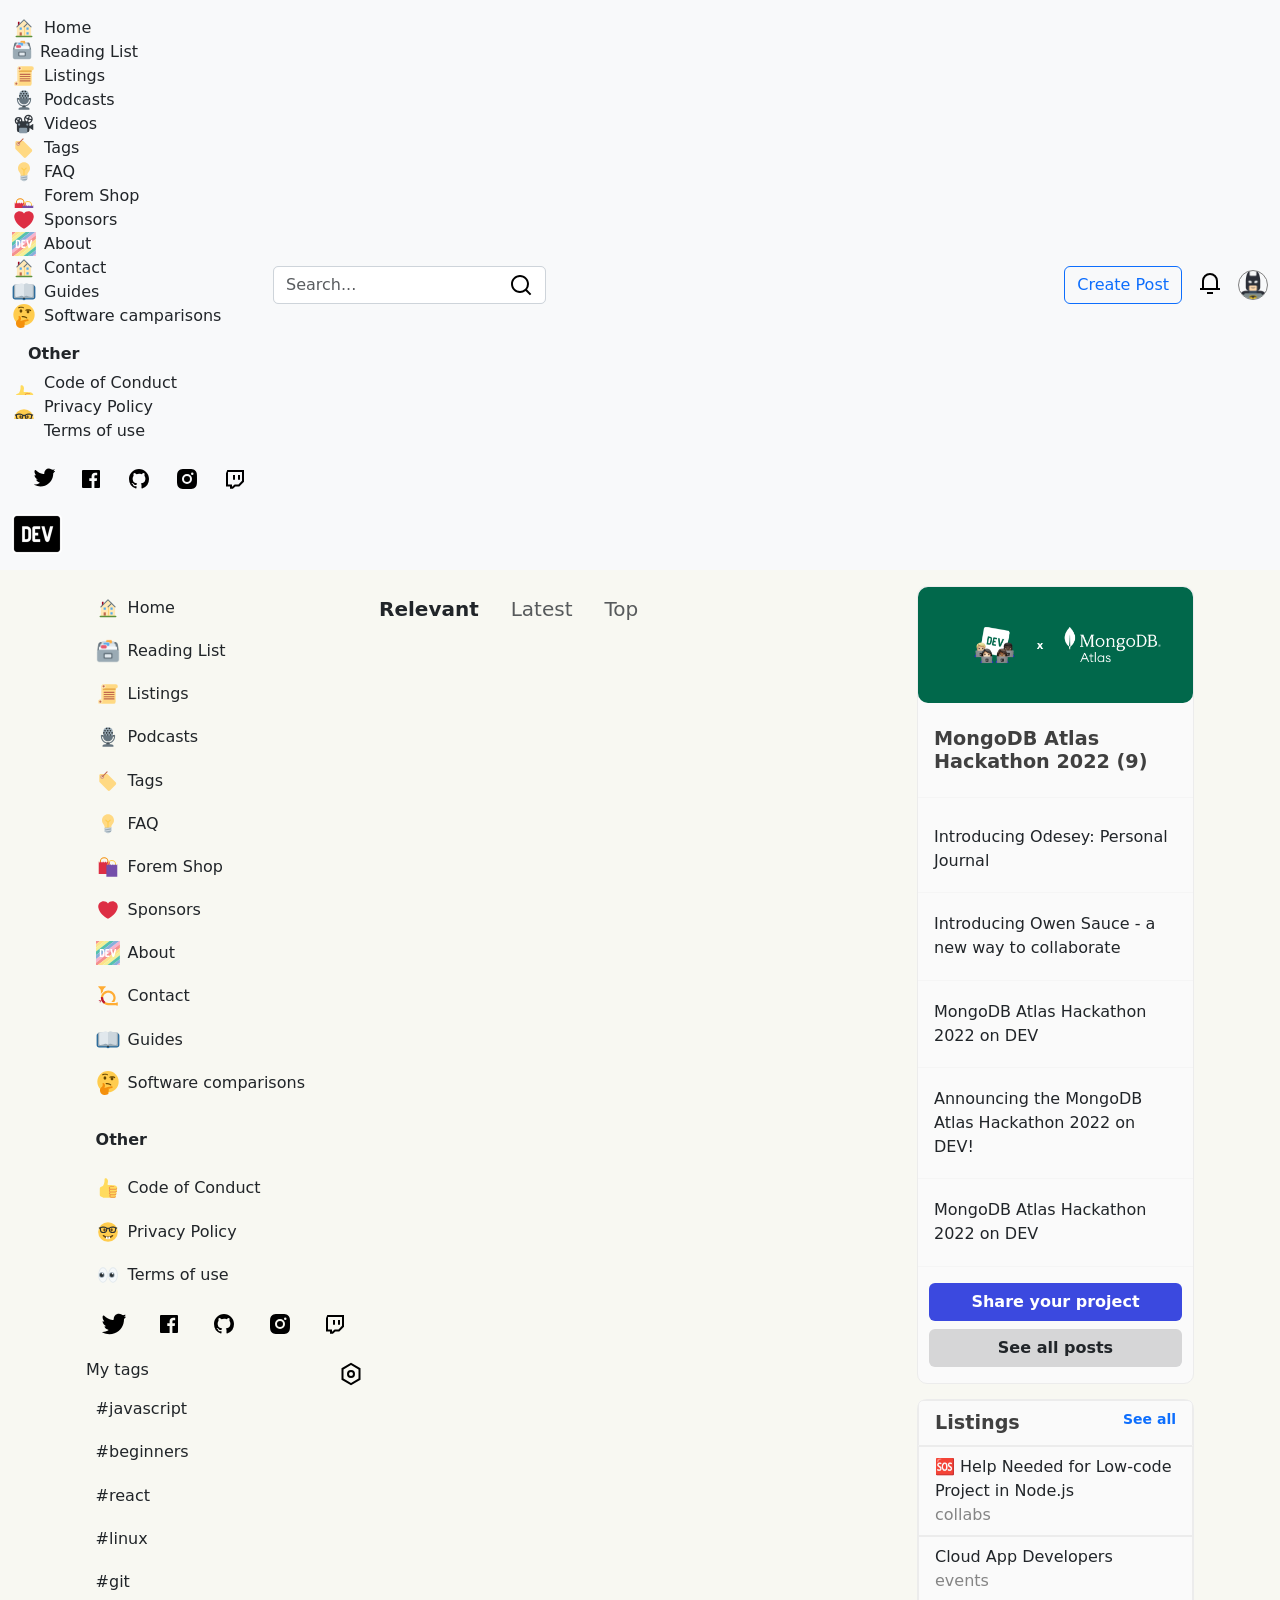
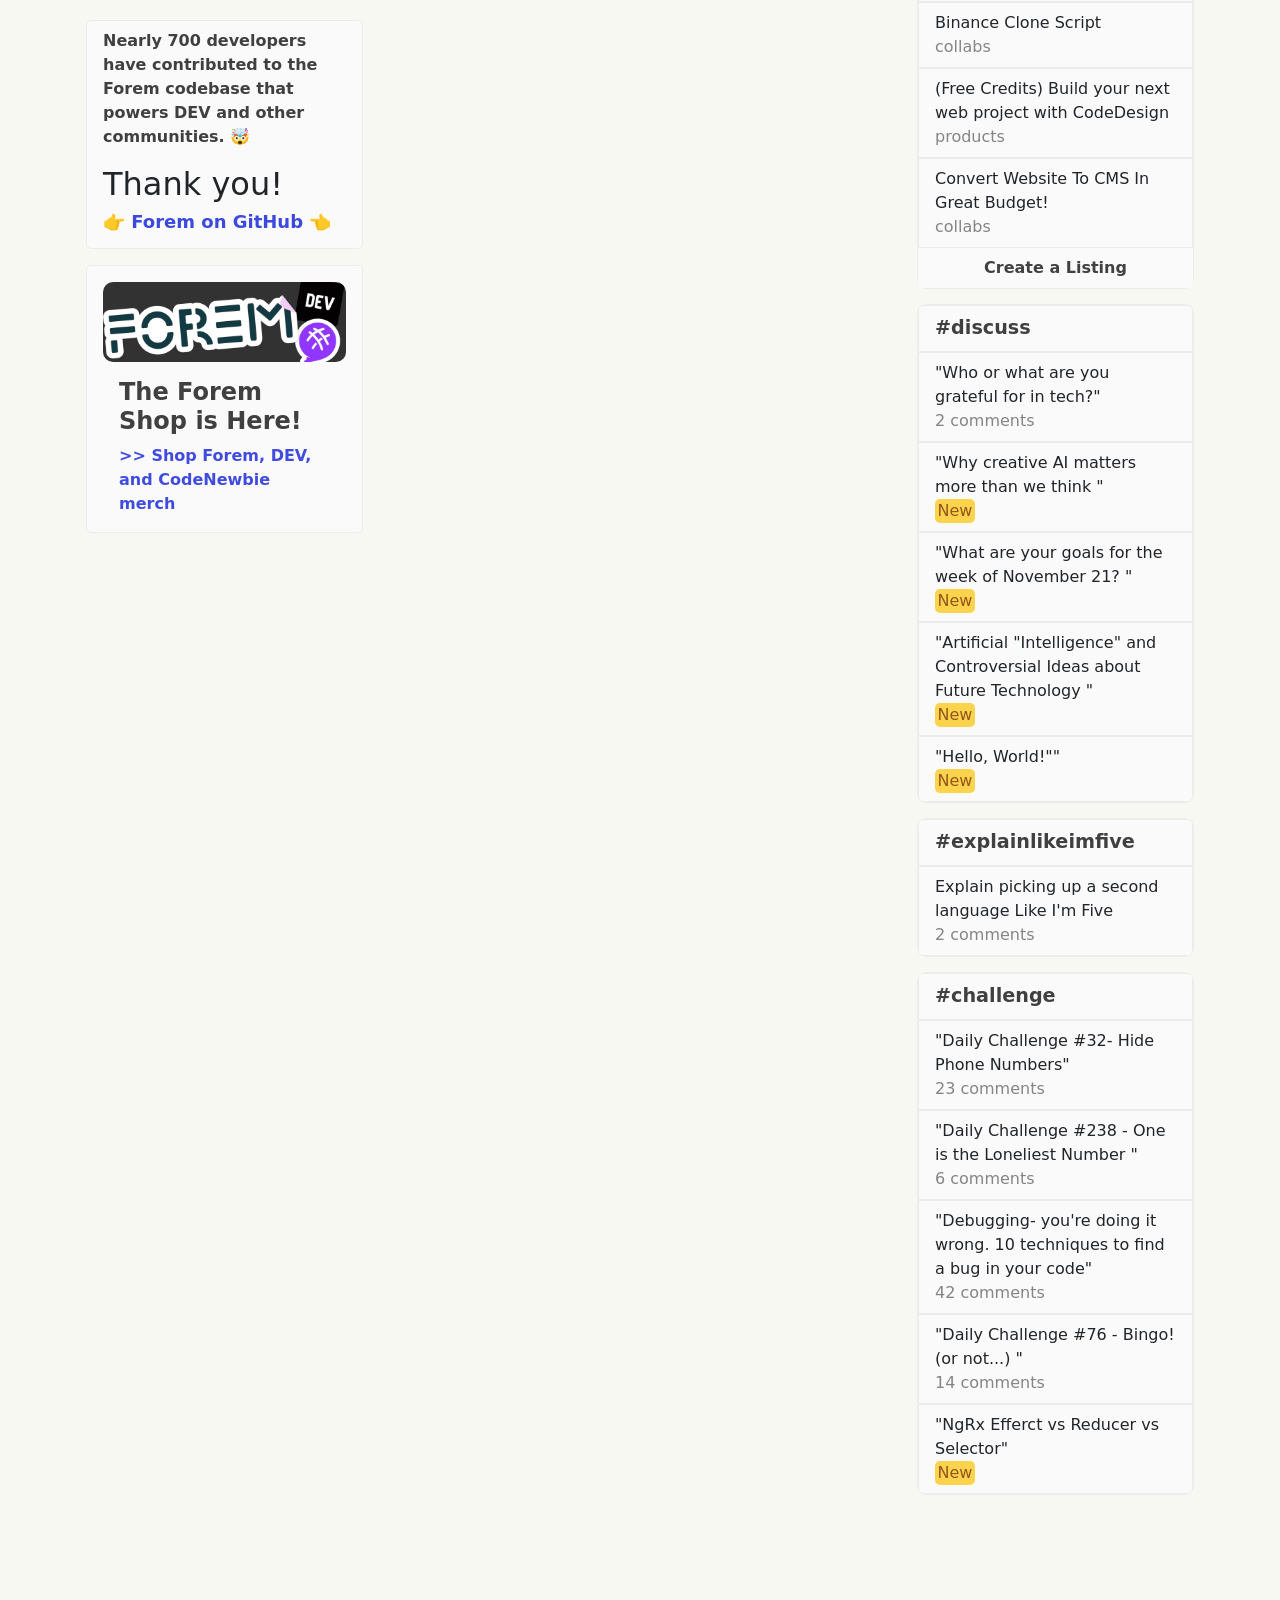
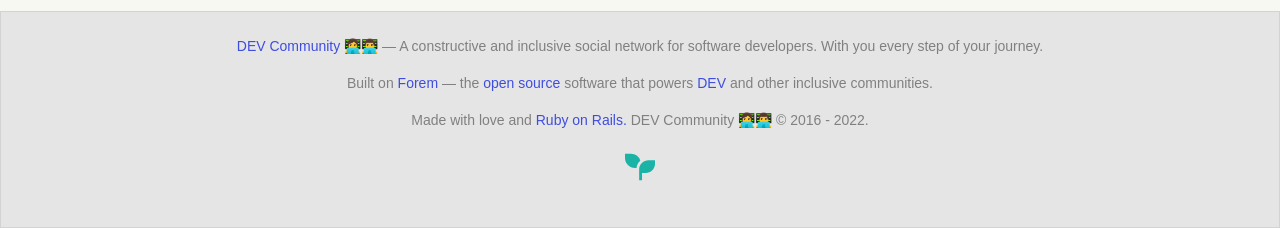
==== index.html @ ea70ae82 "front" ====
<!DOCTYPE html>
<html lang="en">
  <head>
    <meta charset="UTF-8" />
    <meta http-equiv="X-UA-Compatible" content="IE=edge" />
    <meta name="viewport" content="width=device-width, initial-scale=1.0" />
    <link
      href="https://cdn.jsdelivr.net/npm/bootstrap@5.0.2/dist/css/bootstrap.min.css"
      rel="stylesheet"
      integrity="sha384-EVSTQN3/azprG1Anm3QDgpJLIm9Nao0Yz1ztcQTwFspd3yD65VohhpuuCOmLASjC"
      crossorigin="anonymous"
    />
    <link rel="shortcut icon" href="../Assets/Imagenes/favicon.png" type="image/x-icon">
    <link rel="stylesheet" href="../Styles/styles.css" />
    <title>DEV Community 👨‍💻👨‍💻</title>
  </head>
  <body>
    <header>
      <nav class="navbar navbar-expand-lg navbar-light bg-light">
        <div class="container-xxl crayons-header d-flex">
          <div class="crayons-header__logo">
            <button
              class="navbar-toggler border-0 me-1"
              type="button"
              data-bs-toggle="offcanvas"
              data-bs-target="#offcanvasExample"
              aria-controls="offcanvasExample">
              <span class="navbar-toggler-icon "></span>
            </button>
      <nav class="navbar bg-light search" >
        <div class="container-fluid">               
         </div>
            
            <!-- Inicia menu desplegable -->
            <div
              class="offcanvas offcanvas-start"
              tabindex="-1"
              id="offcanvasExample"
              aria-labelledby="offcanvasExampleLabel"
            >
              <div class="offcanvas-header">
                <h5 class="offcanvas-title" id="offcanvasExampleLabel">
                    DEV Community 👩‍💻👨‍💻
                </h5>
                <button
                  type="button"
                  class="btn-close"
                  data-bs-dismiss="offcanvas"
                  aria-label="Close"
                ></button>
              </div>
              <div class="offcanvas-body">
                <div class="links_list">
                  <ul class="lista">
                      <li><a href="#" class="list-group-item list-group-item-action d-flex"><object class="me-2" data="../Assets/iconos/casa.svg"></object>Home</a></li>
                      <li><a href="#" class="list-group-item list-group-item-action d-flex"><img class="me-2" src="../Assets/iconos/card-file.png" width="20" height="20" alt="read-list" />Reading List</a></li>
                      <li><a href="#" class="list-group-item list-group-item-action d-flex"><object class="me-2" data="../Assets/iconos/listings.svg"></object>Listings</a></li>
                      <li><a href="#" class="list-group-item list-group-item-action d-flex"><object class="me-2" data="../Assets/iconos/podcasts.svg"></object>Podcasts</a></li>
                      <li><a href="#" class="list-group-item list-group-item-action d-flex"><object class="me-2" data="../Assets/iconos/videos.svg"></object>Videos</a></li>
                      <li><a href="#" class="list-group-item list-group-item-action d-flex"><object class="me-2" data="../Assets/iconos/tags.svg"></object>Tags</a></li>
                      <li><a href="#" class="list-group-item list-group-item-action d-flex"><object class="me-2" data="../Assets/iconos/faq.svg"></object>FAQ</a></li>
                      <li><a href="#" class="list-group-item list-group-item-action d-flex"><object class="me-2" data="../Assets/iconos/forem-shop.svg"></object>Forem Shop</a></li>
                      <li><a href="#" class="list-group-item list-group-item-action d-flex"><object class="me-2" data="../Assets/iconos/sponsors.svg"></object>Sponsors</a></li>
                      <li><a href="#" class="list-group-item list-group-item-action d-flex"><object class="me-2" data="../Assets/iconos/about.svg"width="24" height="24"></object></object>About</a></li>
                      <li><a href="#" class="list-group-item list-group-item-action d-flex"><object class="me-2" data="../Assets/iconos/casa.svg"></object>Contact</a></li>
                      <li><a href="#" class="list-group-item list-group-item-action d-flex"><object class="me-2" data="../Assets/iconos/guides.svg"width="24" height="24"></object>Guides</a></li>
                      <li><a href="#" class="list-group-item list-group-item-action d-flex"><object class="me-2" data="../Assets/iconos/software-comparisons.svg"width="24" height="24"></object>Software camparisons</a></li>
                  </ul>
                  <h6 class="fw-bold mt-3 ms-3">Other</h6>
                  <div class="">
                    <ul class="lista">
                    <li><a href="#" class="list-group-item list-group-item-action d-flex"><object class="me-2" data="../Assets/iconos/code-of-conduct.svg"></object>Code of Conduct</a></li>
                    <li><a href="#" class="list-group-item list-group-item-action d-flex"><object class="me-2" data="../Assets/iconos/privacy-policy.svg"></object>Privacy Policy</a></li>
                    <li><a href="#" class="list-group-item list-group-item-action d-flex"><object class="me-2" data="../Assets/iconos/term.of-use.svg"></object>Terms of use</a> </li>
                  </ul>
                  </div>
  
                  <div class="container mt-4 redes">
                    <ul class="d-flex lista-horizontal">
                      <li class=""><object class="me-1" data="../Assets/iconos/twitter.svg"width="21" height="21"></object></li>
                      <li class=""><object class="me-1" data="../Assets/iconos/facebook.svg"></object></li>
                      <li class=""><object class="me-1" data="../Assets/iconos/github.svg"></object></li>
                      <li class=""><object class="me-1" data="../Assets/iconos/insta.svg"></object></li>
                      <li class=""><object class="me-1" data="../Assets/iconos/twitch.svg"></object></li>
                    </ul>
                  </div>
                    </div>
                <div class="dropdown mt-3">
                 
                  <ul class="dropdown-menu">
                    <li><a class="dropdown-item" href="#">Action</a></li>
                    <li>
                      <a class="dropdown-item" href="#">Another action</a>
                    </li>
                    <li>
                      <a class="dropdown-item" href="#">Something else here</a>
                    </li>
                  </ul>
                </div>

              </div>
            </div>
            
            <!-- Termina menu desplegable -->
            <div class="logoContainer">
              <a href="./index.html">
                <img src="../Assets/Imagenes/logo.png" alt="logo" />
              </a>
            </div>
          </div>
          <div class="header__search ">
            <form class="d-flex justify-content-between" role="search">
              <div class="input-group">
                <input id="searchMain" class="form-control" type="search" placeholder="Search..." aria-label="Search">
                <button class="btn btn-outline-secondary" type="button" id="button-addon2">
                  <img src="../Assets/iconos/lupita.svg" alt="lupita de busqueda">
                </button>
              </div>
                <a href="./src/crearPost.html" id="BtnCrearPost" class="btn btn-outline-primary" type="submit">Create Post</a>
            </form>
          </div>
           <div class="crayons-header__option d-flex">
            <div class="iconContainer lupita navbar-toggler me-3" >
              <img src="../Assets/iconos/lupita.svg" alt="lupita" />
            </div>
          <div class="crayons-header__option d-flex">
            </div>
            <div class="iconContainer mx-3">
              <img src="../Assets/iconos/campana.svg" alt="campana"/>
            </div>
            <div class="profilePicContainer">
              <img
                src="../Assets/Imagenes/profile-picture.png"
                alt="profile picture"
              />
            </div>
          </div>

        </div>
      </nav>
    </header>
    <main>
      <section class="page-container container-xl d-flex justify-content-between">
        <section class="page__leftColumn">
          <ul class="categories">
            <li>
              <img src="../Assets/iconos/casa.svg" alt="casita">
              <p>Home</p>
            </li>
            <li>
              <img src="../Assets/iconos/card-file.png" alt="mailbox">
              <p>Reading List</p>
            </li>
            <li>
              <img src="../Assets/iconos/listings.svg" alt="listings">
              <p>Listings</p>
            </li>
            <li>
              <img src="../Assets/iconos/podcasts.svg" alt="podcasts">
              <p>Podcasts</p>
            </li>
            <li>
              <img src="../Assets/iconos/tags.svg" alt="tags">
              <p>Tags</p>
            </li>
            <li>
              <img src="../Assets/iconos/faq.svg" alt="faq">
              <p>FAQ</p>
            </li>
            <li>
              <img src="../Assets/iconos/forem-shop.svg" alt="forem">
              <p>Forem Shop</p>
            </li>
            <li>
              <img src="../Assets/iconos/sponsors.svg" alt="sponsors">
              <p>Sponsors</p>
            </li>
            <li>
              <img src="../Assets/iconos/about.svg" alt="about">
              <p>About</p>
            </li>
            <li>
              <img src="../Assets/iconos/contact.svg" alt="contact">
              <p>Contact</p>
            </li>
            <li>
              <img src="../Assets/iconos/guides.svg" alt="guides">
              <p>Guides</p>
            </li>
            <li>
              <img src="../Assets/iconos/software-comparisons.svg" alt="software">
              <p>Software comparisons</p>
            </li>
          </ul>
          <div class="otherCategories">
            <h2>Other</h2>
            <ul>
              <li>
                <img src="../Assets/iconos/code-of-conduct.svg" alt="code-of-conduct">
                <p>Code of Conduct</p>
              </li>
              <li>
                <img src="../Assets/iconos/privacy-policy.svg" alt="privacy-policy">
                <p>Privacy Policy</p>
              </li>
              <li>
                <img src="../Assets/iconos/term.of-use.svg" alt="terms of use">
                <p>Terms of use</p>
              </li>
            </ul>
          </div>
          <div class="redesDesktop d-flex justify-content-around">
            <img src="../Assets/iconos/twitter.svg" alt="twitter">
            <img src="../Assets/iconos/facebook.svg" alt="facebook">
            <img src="../Assets/iconos/github.svg" alt="github">
            <img src="../Assets/iconos/insta.svg" alt="instagram">
            <img src="../Assets/iconos/twitch.svg" alt="twitch">
          </div>
          <div class="myTags">
            <div class="myTags__title d-flex justify-content-between mt-4">
              <h2>My tags</h2>
              <img src="../Assets/iconos/gear.svg" alt="gear">
            </div>
            <div class="myTags__list">
              <ul>
                <li>#javascript</li>
                <li>#beginners</li>
                <li>#react</li>
                <li>#linux</li>
                <li>#git</li>
              </ul>
            </div>
            <div class="thanks py-2 px-3">
              <p>Nearly 700 developers have contributed to the Forem codebase that powers DEV and other communities. 🤯</p>
              <h2>Thank you!</h2>
              <h3>👉 Forem on GitHub 👈</h3>
            </div>
            <div class="card mt-3 foremShopCard px-3 pt-3" >
              <img src="../Assets/Imagenes/forem.png" class=" " alt="forem">
              <div class="card-body">
                <h5 class="card-title">The Forem Shop is Here!</h5>
                <p class="card-text">>> Shop Forem, DEV, and CodeNewbie merch</p>
              </div>
            </div>
          </div>
        </section>
        <section class="page__centerColumn">
          <div class="container-lg crayons-header ps-0">
            <ul class="nav tabContainer">
                <li class="nav-item">
                    <a class="nav-link fs-5 fw-bold text-dark" aria-current="page" href="#">Relevant</a>
                </li>
                <li class="nav-item">
                     <a class="nav-link disabled fs-5" href="#">Latest</a>
                </li>
                <li class="nav-item">
                    <a class="nav-link disabled fs-5">Top</a>
                </li>
            </ul>
        </div>
        <div id="articles" class="articles">
         <!--AQUI SE INCERTAN LAS CARDS-->
        </div>
        </section>
        <section class="page__rightColumn">
          <article class="mongoHackathon">
            <img src="../Assets/Imagenes/mongoHackathon.webp" alt="mongo hackathon">
            <div class="mongoHackathon__body">
              <h3 class="px-3 py-4">MongoDB Atlas Hackathon 2022 (9)</h3>
              <ul class="p-0">
                <li>Introducing Odesey: Personal Journal</li>
                <li>Introducing Owen Sauce - a new way to collaborate</li>
                <li>MongoDB Atlas Hackathon 2022 on DEV</li>
                <li>Announcing the MongoDB Atlas Hackathon 2022 on DEV!</li>
                <li>MongoDB Atlas Hackathon 2022 on DEV</li>
              </ul>
              <div class="d-grid gap-2 col-11 mx-auto ">
                <button class="btn btn-project" type="button">Share your project</button>
                <button class="btn btn-posts" type="button">See all posts</button>
              </div>
            </div>
          </article>
          <!-- asides alison -->
          <article class="listings">
          <ul class="list-group">
            <li class="list-group-item title d-flex justify-content-between">Listings <a href="/listings">See all </a> </li>            
            <li class="list-group-item elemento-lista ">🆘 Help Needed for Low-code Project in Node.js <a href="#">    collabs</a></li>
            <li class="list-group-item elemento-lista"> Cloud App Developers <a href="#"> events</a></li>
            <li class="list-group-item elemento-lista"> Binance Clone Script <a href="#"> collabs </a></li>
            <li class="list-group-item elemento-lista"> (Free Credits) Build your next web project with CodeDesign <a href="#"> products</a></li>
            <li class="list-group-item elemento-lista"> Convert Website To CMS In Great Budget! <a href="#"> collabs </a></li>
            <li class="list-group-item lista-btn">  <a href="#"> Create a Listing  </a></li>
          </ul>
          </article>
          <article class="listings">
            <ul class="list-group">
              <li class="list-group-item title  d-flex justify-content-between">#discuss </li>
              
              <li class="list-group-item elemento-lista "> "Who or what are you grateful for in tech?" <a href="#"> 2 comments </a></li>
              <li class="list-group-item elemento-lista"> "Why creative AI matters more than we think " <a class="New" href="#"> New</a></li>
              <li class="list-group-item elemento-lista">  "What are your goals for the week of November 21? " <a class="New" href="#"> New  </a></li>
              <li class="list-group-item elemento-lista"> "Artificial "Intelligence" and Controversial Ideas about Future Technology "<a class="New" href="#"> New </a></li>
              <li class="list-group-item elemento-lista"> "Hello, World!"" <a class="New" href="#"> New  </a></li>
  
            </ul>
            </article>
            
          <article class="listings">
            <ul class="list-group">
              <li class="list-group-item title  d-flex justify-content-between">#explainlikeimfive  </li>
              <li class="list-group-item elemento-lista "> Explain picking up a second language Like I'm Five  <a href="#"> 2 comments </a></li>
  
            </ul>
            </article>
            <article class="listings">
              <ul class="list-group">
                <li class="list-group-item title  d-flex justify-content-between">#challenge  </li>
                
                <li class="list-group-item elemento-lista "> "Daily Challenge #32- Hide Phone Numbers" <a href="#"> 23 comments </a></li>
                <li class="list-group-item elemento-lista"> "Daily Challenge #238 - One is the Loneliest Number  " <a href="#"> 6 comments </a></li>
                <li class="list-group-item elemento-lista"> "Debugging- you're doing it wrong. 10 techniques to find a bug in your code" <a href="#"> 42 comments </a></li>
                <li class="list-group-item elemento-lista"> "Daily Challenge #76 - Bingo! (or not...) " <a href="#"> 14 comments </a></li>

                <li class="list-group-item elemento-lista"> "NgRx Efferct vs Reducer vs Selector" <a class="New" href="#"> New  </a></li>
    
              </ul>
              </article>
        </section>
      </section>
    </main>
    
    <footer class="container-fluid d-flex flex-column justify-content-center align-items-center px-5 py-4">
      <p class="text__azul">
        <span>DEV Community </span> 👩‍💻👨‍💻 — A constructive and inclusive social
        network for software developers. With you every step of your journey.
      </p>

      <p>
        Built on <span> Forem </span> — the <span> open source </span> software
        that powers <span> DEV </span> and other inclusive communities.
      </p>

      <p>
        Made with love and <span> Ruby on Rails. </span> DEV Community 👩‍💻👨‍💻 ©
        2016 - 2022.
      </p>
      <div class="">
        <a class="logoContainer" href="#" role="button">
          <img src="../Assets/iconos/leaf.svg" alt="logo"/>
        </a>
      </div>
    </footer>
    <script
      src="https://cdn.jsdelivr.net/npm/bootstrap@5.0.2/dist/js/bootstrap.bundle.min.js"
      integrity="sha384-MrcW6ZMFYlzcLA8Nl+NtUVF0sA7MsXsP1UyJoMp4YLEuNSfAP+JcXn/tWtIaxVXM"
      crossorigin="anonymous"
    ></script>
    <script src="./index.js" type="module"></script>
  </body>
</html>
---- Styles/styles.css ----
.lista {
  margin: 0;
  padding: 0;
  list-style: none;
}
.lista a {
  border: 0;
}

.redes .lista-horizontal {
  list-style: none;
  color: #404040;
  padding: 0;
}
.redes .lista-horizontal li {
  margin: 0 10px;
}

.page__leftColumn ul {
  padding: 0;
  list-style: none;
}
.page__leftColumn ul li {
  display: flex;
  align-items: center;
  padding: 0.6rem;
}
.page__leftColumn ul li:hover {
  background-color: #e2e3f3;
  text-decoration: underline;
  border-radius: 5px;
  color: #424db7;
  cursor: pointer;
}
.page__leftColumn ul li p {
  margin: 0;
}
.page__leftColumn ul li img {
  width: 1.5rem;
  margin-right: 0.5rem;
}
.page__leftColumn .otherCategories h2 {
  font-size: 16px;
  font-weight: 700;
  padding: 0.6rem;
}
.page__leftColumn .redesDesktop img {
  width: 1.5rem;
}
.page__leftColumn .myTags .myTags__title h2 {
  font-size: 1rem;
}
.page__leftColumn .thanks {
  background-color: #fafafa;
  border: 1px solid #ececec;
  border-radius: 5px;
}
.page__leftColumn .thanks p {
  color: #404040;
  font-weight: 800;
}
.page__leftColumn .thanks h3 {
  color: #3b49df;
  font-size: 18px;
  font-weight: 800;
}
.page__leftColumn .thanks h3:hover {
  cursor: pointer;
}
.page__leftColumn .foremShopCard {
  background-color: #fafafa;
  border: 1px solid #ececec;
  border-radius: 5px;
}
.page__leftColumn .foremShopCard img {
  height: 5rem;
  border-radius: 10px;
  -o-object-fit: cover;
     object-fit: cover;
}
.page__leftColumn .foremShopCard h5 {
  color: #404040;
  font-weight: 700;
  font-size: 1.5rem;
}
.page__leftColumn .foremShopCard .card-text {
  color: #3f4cdf;
  font-size: 1rem;
  font-weight: 700;
}
.page__leftColumn .foremShopCard .card-text:hover {
  cursor: pointer;
}

footer {
  font-family: sans-serif;
  color: grey;
  background: #e5e5e5;
  border: 1px solid lightgrey;
  font-size: 14px;
}
footer p {
  text-align: center;
}
footer p span {
  color: #3f4ddf;
}
footer .logoContainer {
  width: 40px;
  height: 40px;
  display: flex;
  justify-content: center;
  align-items: center;
  border-radius: 5px;
  margin-bottom: 1rem;
}
footer .logoContainer img {
  width: 30px;
  height: 30px;
}
footer .logoContainer:hover {
  background-color: #d4d5e5;
  border-radius: 5px;
}

body header {
  position: sticky;
  top: 0;
  z-index: 1;
}
body header nav .crayons-header__logo {
  display: flex;
}
body header nav .header__search {
  width: 100%;
}
body header nav .header__search form .input-group {
  border: 1px solid #ced4da;
  border-radius: 5px;
  width: 30%;
}
body header nav .header__search form .input-group input {
  border: none;
}
body header nav .header__search form .input-group button {
  background-color: white;
  border: none;
}
body header nav .lupita {
  padding: 0;
  border: none;
  width: 5px;
  display: flex;
  align-items: center;
}
body header nav .lupita img {
  margin-right: 15px;
}
body header .logoContainer img {
  width: 50px;
}
body header .profilePicContainer img {
  width: 30px;
  border-radius: 50%;
  border: 1px solid gray;
}

@media (max-width: 1023px) {
  body header nav .header__search {
    display: none;
  }
}
body main .card {
  font-size: 14px;
}
body main .card a {
  color: black;
  text-decoration: none;
}
body main .card a:hover {
  color: #2f3ab2;
}
body main .card ul {
  list-style: none;
}
body main .card ul li a {
  text-decoration: none;
  color: black;
  padding: 6px;
}
body main .card ul li a:hover {
  background-color: #f3f3f3;
  border-radius: 10px;
  border: 1px solid gray;
}
body main .card .card__buttons {
  justify-content: space-between;
}
body main .card .card__buttons img {
  width: 1.5rem;
  height: 1.5rem;
}
body main .card .card__buttons img:hover {
  cursor: pointer;
}
body main .card .card__buttons p {
  margin: 0;
}
body main .card .card-img-top {
  height: 15rem;
  -o-object-fit: cover;
     object-fit: cover;
}
body main .card .card__userDetails img {
  width: 2rem;
  height: 2rem;
  border-radius: 50%;
  border: 1px solid gray;
  margin-right: 0.5rem;
}
body main .card .card__userDetails p {
  margin: 0;
}
body main .card .card__userDetails .time {
  font-size: 0.75rem;
}

.mongoHackathon {
  background-color: #fafafa;
  border-radius: 10px;
  padding-bottom: 1rem;
  border: 1px solid #ececec;
}
.mongoHackathon img {
  width: 100%;
  border-radius: 10px;
}
.mongoHackathon .mongoHackathon__body h3 {
  color: #404040;
  font-size: 1.2rem;
  font-weight: 700;
  border-bottom: 1px solid rgb(245, 245, 245);
}
.mongoHackathon .mongoHackathon__body h3:hover {
  cursor: pointer;
  color: #2f3ab2;
}
.mongoHackathon .mongoHackathon__body ul {
  list-style: none;
}
.mongoHackathon .mongoHackathon__body ul li {
  padding: 1.2rem 1rem;
  border-bottom: 1px solid rgb(245, 245, 245);
}
.mongoHackathon .mongoHackathon__body ul li:hover {
  color: #2f3ab2;
  background-color: white;
  cursor: pointer;
}
.mongoHackathon .mongoHackathon__body .btn-posts {
  background-color: #d6d6d7;
  font-weight: 600;
}
.mongoHackathon .mongoHackathon__body .btn-posts:hover {
  background-color: #bdbdbd;
}
.mongoHackathon .mongoHackathon__body .btn-project {
  font-weight: 600;
  background-color: #3b49df;
  color: white;
}
.mongoHackathon .mongoHackathon__body .btn-project:hover {
  background-color: #2f3ab2;
}

.main__cards {
  background-color: #f8f8f2;
  margin: 0;
}
@media screen and (max-width: 765px) {
  .main__cards {
    display: flex;
    flex-direction: column;
    padding-top: 10px;
  }
  .main__cards #main__column-3 {
    display: none;
  }
  .main__cards #column-3__card-1 {
    display: none;
  }
  .main__cards #column-3__card-2 {
    display: none;
  }
  .main__cards #barra {
    background-color: #f8f8f2;
    position: fixed;
    bottom: 0;
    z-index: 1;
  }
  .main__cards #barra ul {
    width: 100%;
    padding: 10px;
    display: flex;
    justify-content: space-evenly;
  }
  .main__cards #barra ul li {
    width: 10%;
    list-style: none;
    text-decoration: none;
  }
}
@media only screen and (min-width: 765px) and (max-width: 1023px) {
  .main__cards {
    display: flex;
    flex-direction: row;
    padding: 10px;
    margin-top: 10px;
  }
  .main__cards #main__column-3 {
    display: none;
  }
  .main__cards #column-3__card-1 {
    display: none;
  }
  .main__cards #column-3__card-2 {
    display: none;
  }
  .main__cards #barra {
    background-color: #f8f8f2;
    display: flex;
    flex-direction: column;
    align-items: center;
    align-content: center;
    width: 10%;
    margin-left: 0;
    margin-right: 0;
    height: 100vh;
  }
  .main__cards #barra ul {
    width: 20px;
    position: fixed;
    z-index: 1;
    display: flex;
    flex-direction: column;
    justify-content: center;
    align-items: center;
    align-content: center;
    padding: 0;
    padding-top: 50px;
  }
  .main__cards #barra ul .nav-item {
    display: flex;
    flex-direction: column;
    justify-content: center;
    align-content: center;
    width: 8%;
    list-style: none;
    text-decoration: none;
  }
  .main__cards #barra ul .nav-item #tresPuntos {
    display: flex;
    flex-direction: row;
  }
  .main__cards .cards__contenido {
    width: 92%;
  }
}
@media screen and (min-width: 1024px) {
  .main__cards {
    display: flex;
    flex-direction: row;
    justify-content: center;
  }
  .main__cards #barra {
    background-color: #f8f8f2;
    display: flex;
    flex-direction: column;
    align-items: center;
    align-content: center;
    width: 5%;
    margin-left: 0;
    margin-right: 0;
    height: 100vh;
  }
  .main__cards #barra ul {
    width: 20px;
    position: fixed;
    z-index: 1;
    display: flex;
    flex-direction: column;
    justify-content: center;
    align-items: center;
    align-content: center;
    padding: 0;
    padding-top: 50px;
  }
  .main__cards #barra ul .nav-item {
    display: flex;
    flex-direction: column;
    justify-content: center;
    align-content: center;
    width: 8%;
    list-style: none;
    text-decoration: none;
  }
  .main__cards #barra ul .nav-item #tresPuntos {
    display: flex;
    flex-direction: row;
  }
  .main__cards .cards__contenido {
    width: 50%;
  }
}
@media only screen and (min-width: 1024px) and (min-width: 1028px) and (max-width: 1400px) {
  .main__cards .cards__contenido {
    width: 70%;
  }
}
@media screen and (min-width: 1024px) {
  .main__cards #main__column-3 {
    display: flex;
    flex-direction: column;
    margin-left: 10px;
    width: 20%;
  }
}
@media only screen and (min-width: 1024px) and (min-width: 1028px) and (max-width: 1400px) {
  .main__cards #main__column-3 {
    width: 30%;
  }
}
@media screen and (min-width: 1024px) {
  .main__cards #main__column-3 #column-3__card-1, .main__cards #main__column-3 #column-3__card-2 {
    width: 75%;
  }
}
@media screen and (min-width: 1024px) {
  .main__cards #main__column-3 #column-3__card-1 {
    border-top: 35px solid rgb(23, 160, 148);
    border-radius: 10px;
  }
  .main__cards #main__column-3 #column-3__card-1 #card__perfil {
    position: absolute;
    margin-top: -35px;
  }
}
@media screen and (min-width: 1024px) {
  .main__cards #main__column-3 #main__article {
    width: 100%;
    position: sticky;
    top: 75px;
  }
}
.main__cards h1 {
  font-family: "Kanit", sans-serif;
  font-weight: 700;
}
.main__cards .card .rounded-circle {
  width: 48px;
  height: 48px;
}
.main__cards .card strong {
  font-size: 17px;
}
.main__cards .card small {
  font-size: 11.5px;
}

footer {
  margin-top: 100px;
  z-index: 1;
}

.listings {
  border: 1px solid #ececec;
  margin-top: 15px;
  padding-bottom: 0;
  background-color: #fafafa;
  border-radius: 10px;
}
.listings ul {
  background-color: #fafafa;
  border-radius: 5px;
  padding: 0;
}
.listings ul .title {
  border: 1px solid #ececec;
  background-color: #fafafa;
  color: #404040;
  font-size: 1.2rem;
  font-weight: 700;
}
.listings ul .title a {
  text-decoration: none;
  font-size: 14px;
}
.listings ul .elemento-lista {
  border: 1px solid #ececec;
  background-color: #fafafa;
  display: flex;
  flex-direction: column;
}
.listings ul .elemento-lista a {
  color: #858585;
  text-decoration: none;
}
.listings ul .elemento-lista .New {
  color: #93561c;
  background-color: #fcd34d;
  width: 40px;
  text-align: center;
  border-radius: 5px;
}
.listings ul .elemento-lista:hover {
  background-color: white;
  color: #4f58be;
  cursor: pointer;
}
.listings ul .lista-btn {
  text-align: center;
  font-weight: 600;
  border: none;
  background-color: #fafafa;
}
.listings ul .lista-btn a {
  color: #414141;
  text-decoration: none;
}
.listings ul .lista-btn a:hover {
  color: #4550bb;
}

.cardMainPost {
  background-color: white;
}

@media only screen and (min-width: 10px) and (max-width: 767px) {
  .column-H4, .column-P1, .column-P2, .main__column-3P {
    display: none;
  }
  .log_Dev {
    display: none;
  }
  .barraSuperior {
    display: flex;
    justify-content: end;
  }
  .formPost {
    width: 100%;
  }
}
@media only screen and (min-width: 10px) and (max-width: 640px) {
  .spanDev {
    display: none;
  }
}

@media only screen and (min-width: 770px) and (max-width: 3000px) {
  .formPost {
    display: flex;
    justify-content: center;
    width: 70%;
    height: 50%;
  }
  .main__column-3P {
    width: 10%;
  }
  .barraSuperior {
    display: flex;
    justify-content: start;
  }
  .cerrar {
    width: 30%;
  }
}
body {
  background-color: #f8f8f2;
}
body main {
  background-color: #f8f8f2;
}
body main .page-container {
  padding: 1rem;
  margin: 0 auto;
}
body main .page-container .page__leftColumn {
  width: 25%;
}
body main .page-container .page__centerColumn {
  width: 50%;
}
body main .page-container .page__centerColumn .tabContainer:hover {
  cursor: pointer;
}
body main .page-container .page__rightColumn {
  width: 25%;
}

@media (max-width: 1023px) {
  body main .page-container .page__leftColumn {
    width: 30%;
  }
  body main .page-container .page__centerColumn {
    width: 70%;
  }
  body main .page-container .page__rightColumn {
    display: none;
  }
}
@media (max-width: 767px) {
  body main .page-container .page__leftColumn {
    display: none;
  }
  body main .page-container .page__centerColumn {
    width: 100%;
  }
}/*# sourceMappingURL=styles.css.map */
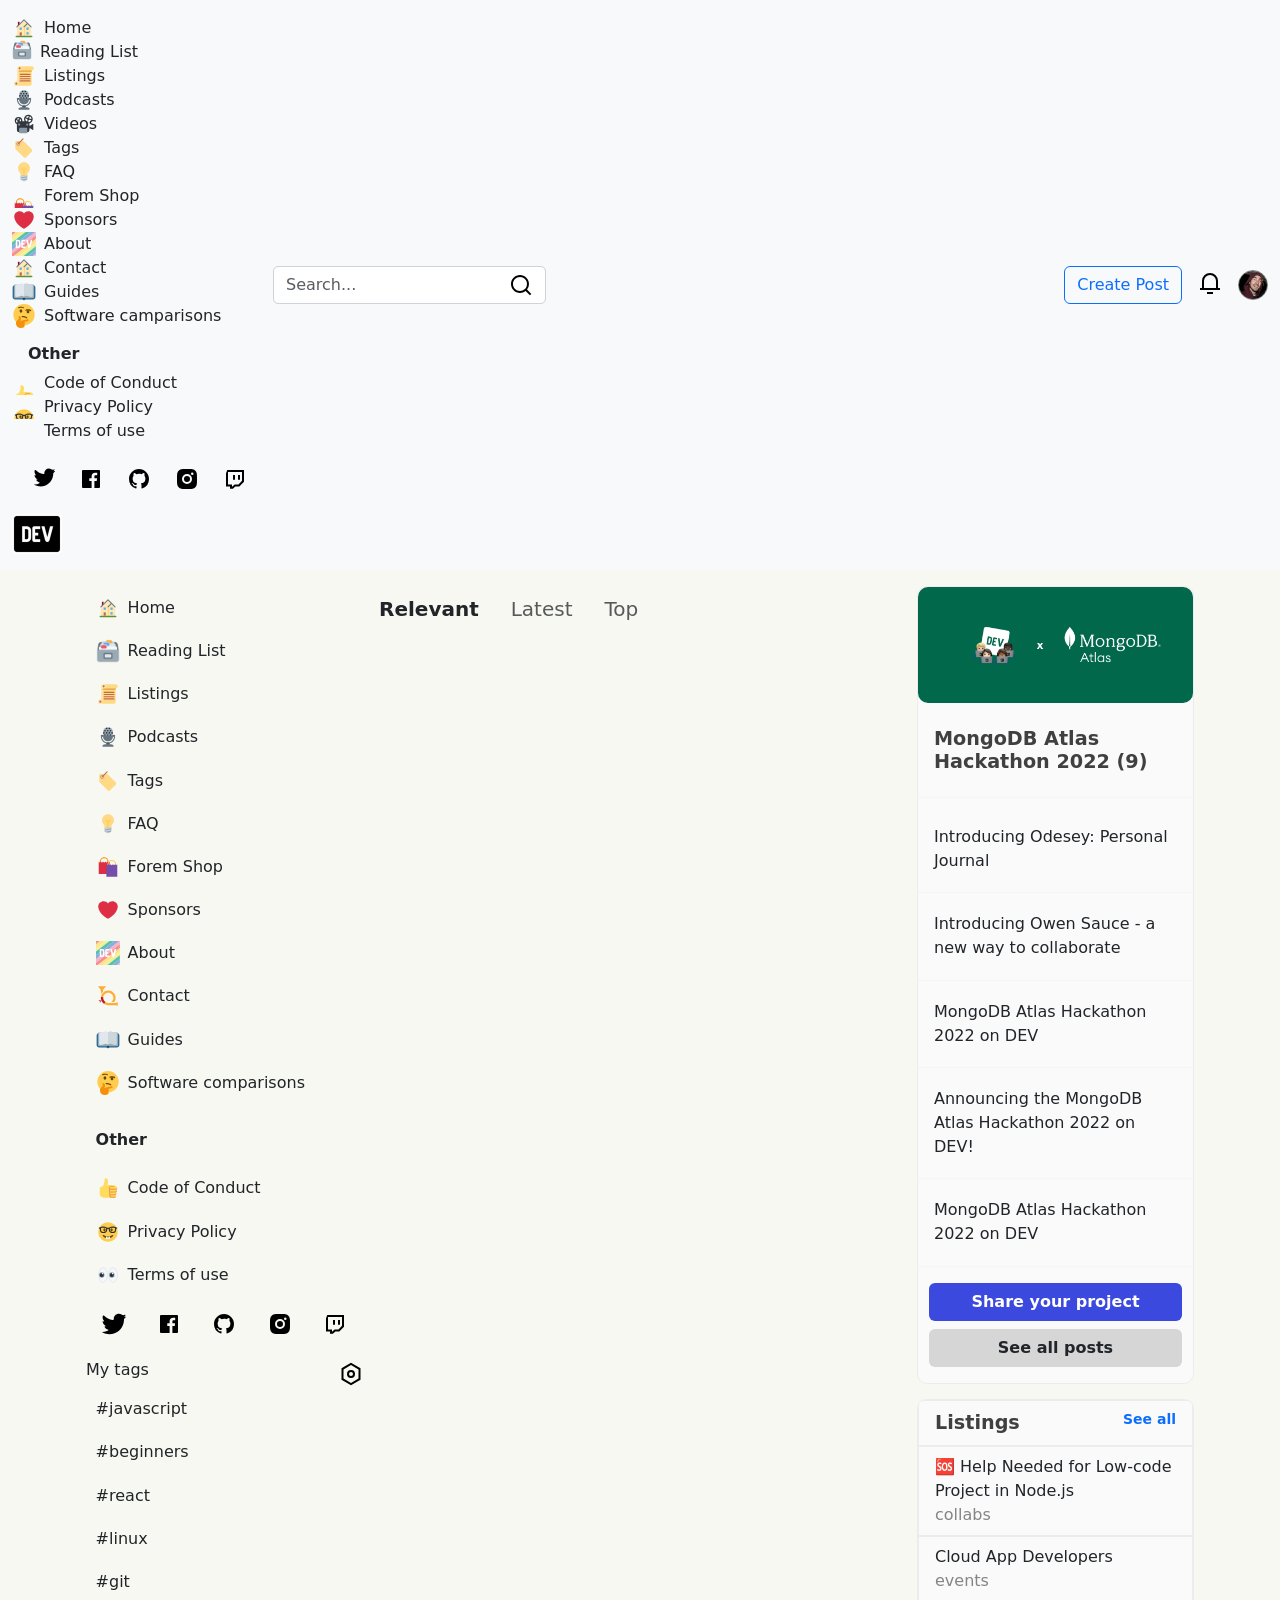
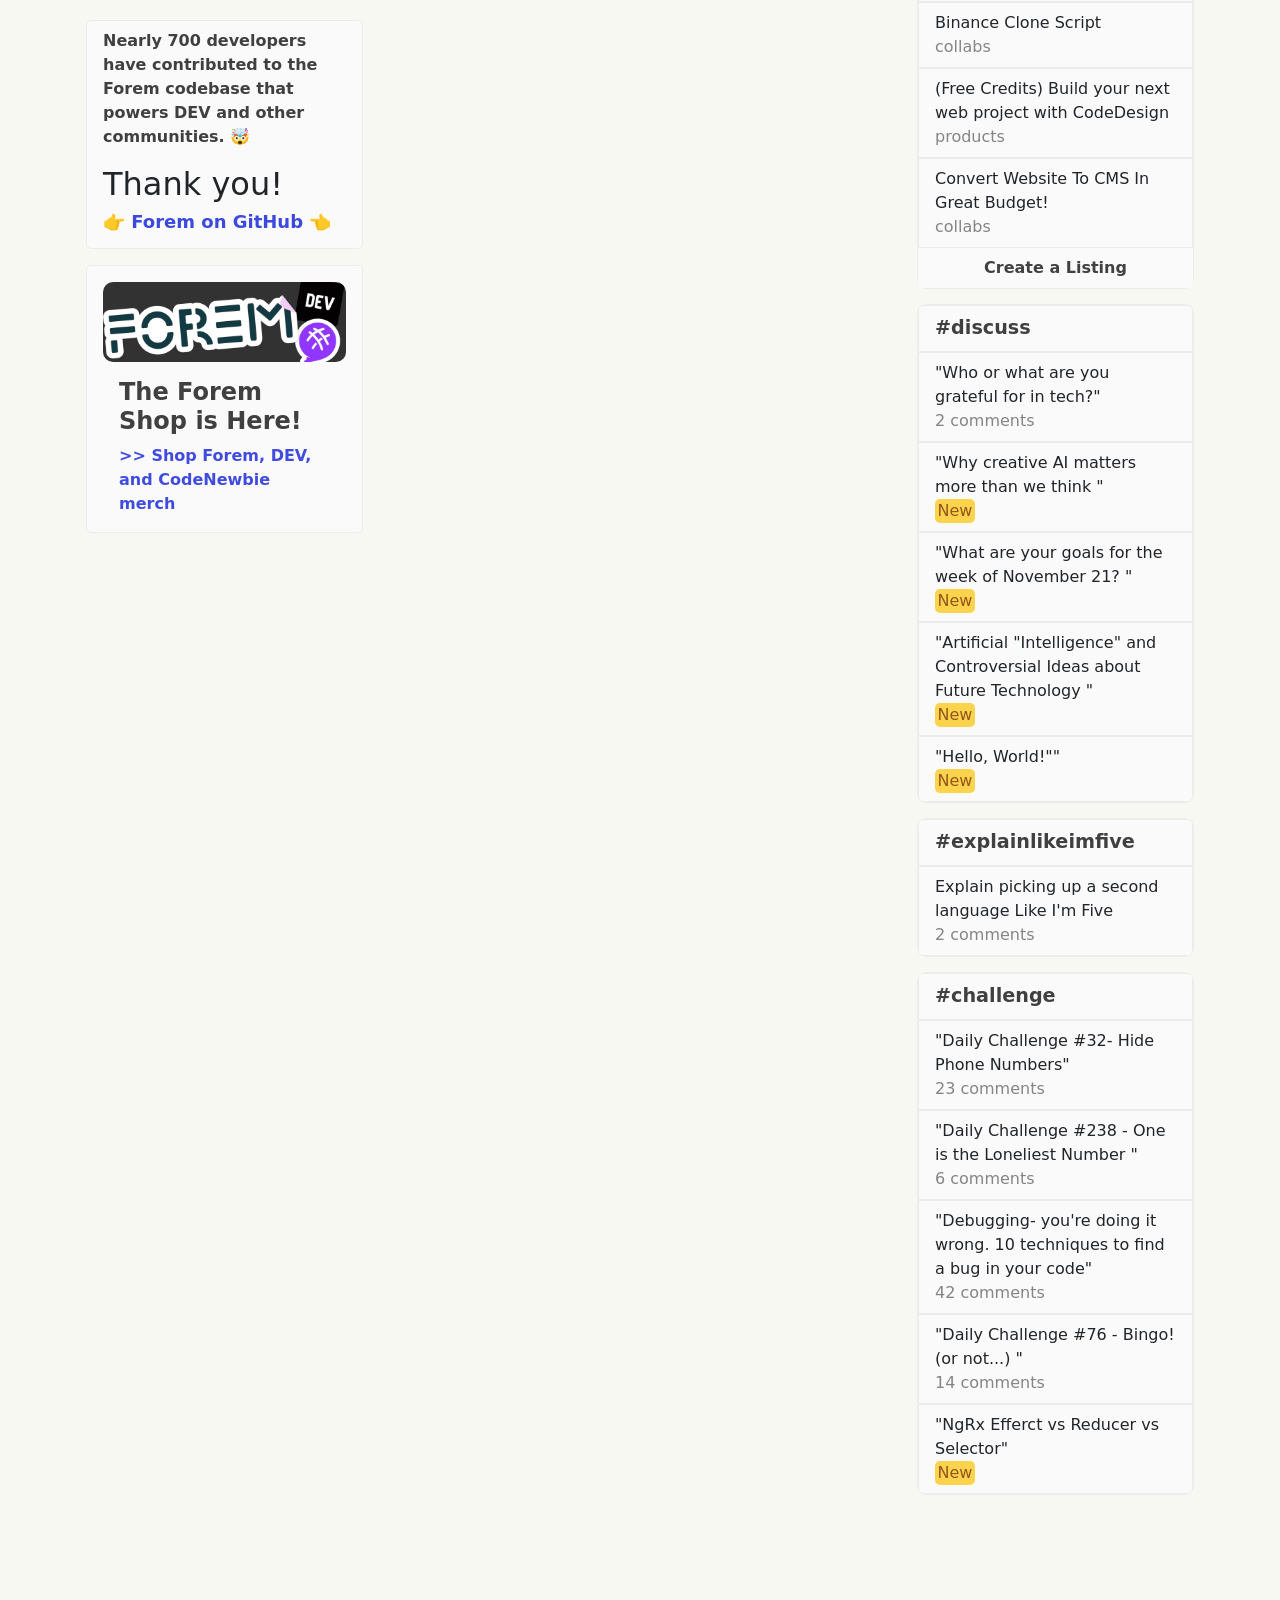
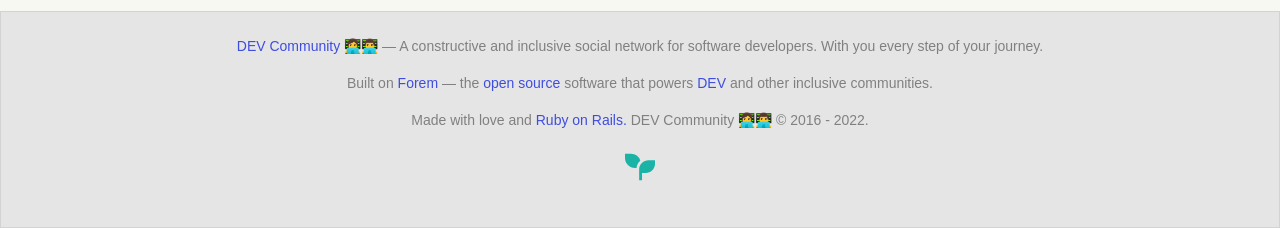
==== commit dd5badf0: "update comments" ====
--- a/index.html
+++ b/index.html
@@ -130,7 +130,7 @@
             </div>
             <div class="profilePicContainer">
               <img
-                src="../Assets/Imagenes/profile-picture.png"
+                src="../Assets/Imagenes/vincent.webp"
                 alt="profile picture"
               />
             </div>
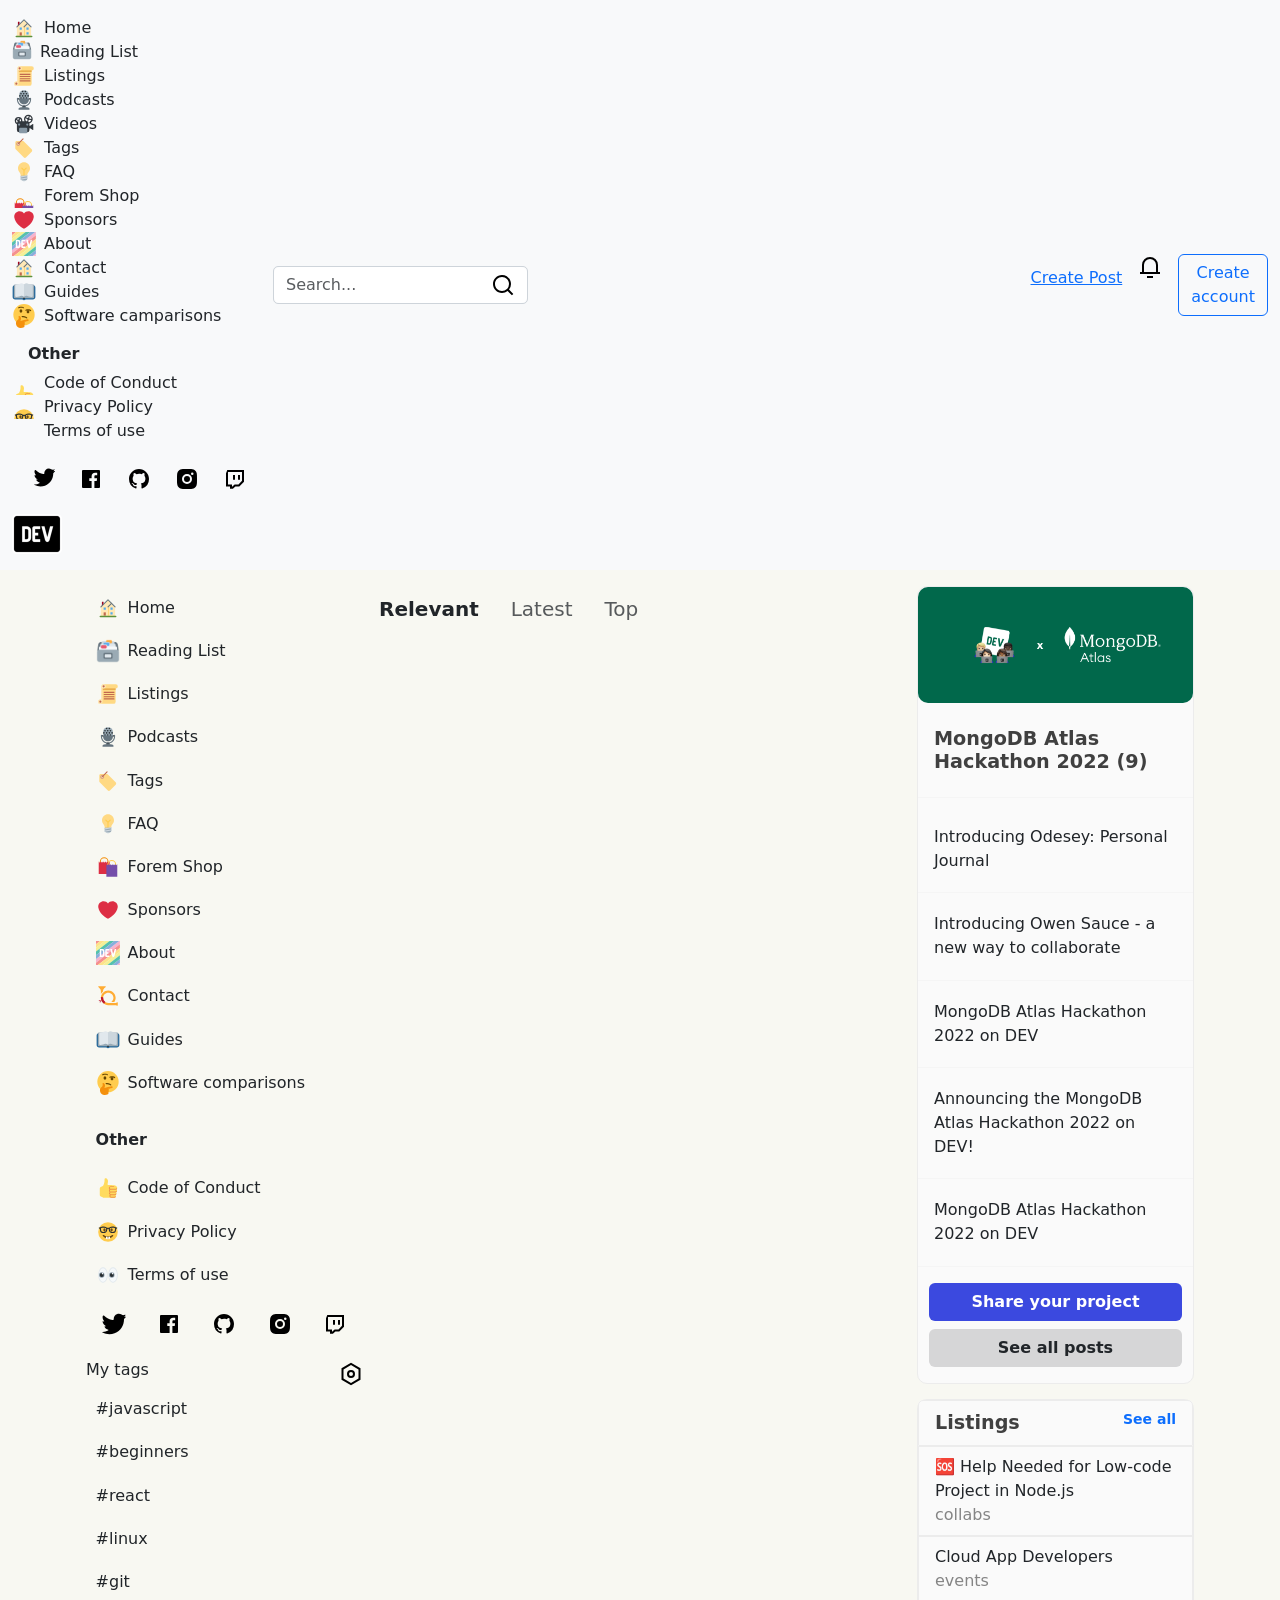
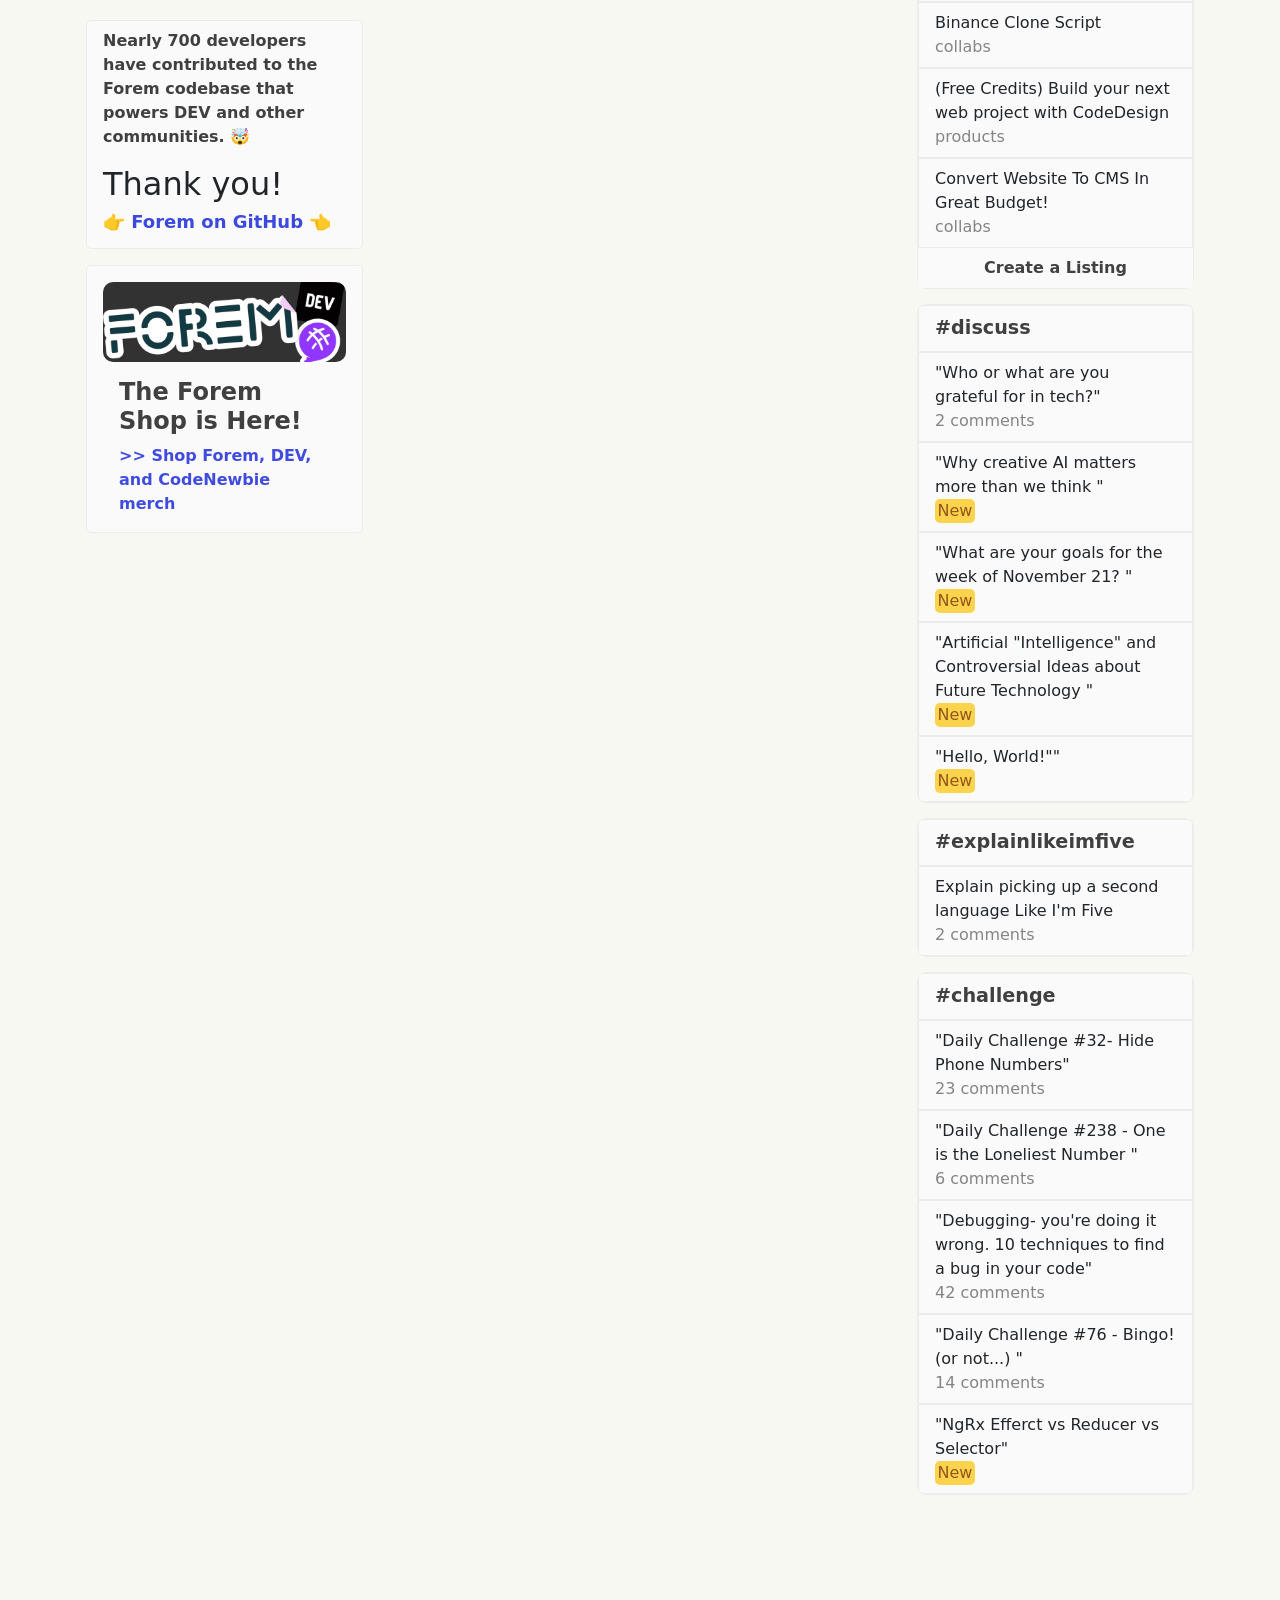
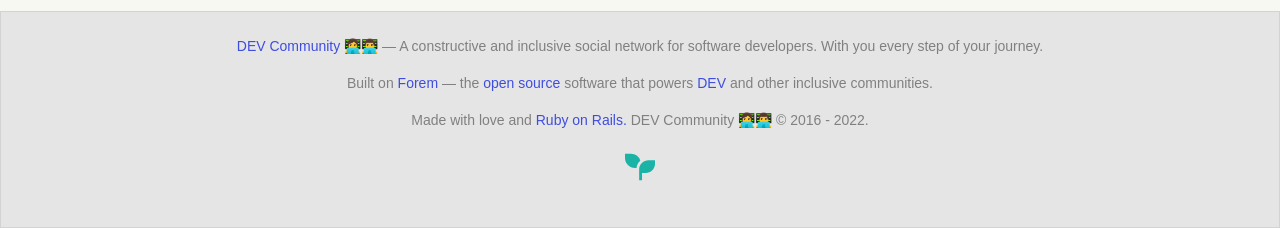
==== commit a273c7cc: "updates all" ====
--- a/index.html
+++ b/index.html
@@ -116,7 +116,7 @@
                   <img src="../Assets/iconos/lupita.svg" alt="lupita de busqueda">
                 </button>
               </div>
-                <a href="./src/crearPost.html" id="BtnCrearPost" class="btn btn-outline-primary" type="submit">Create Post</a>
+                <a href="./src/crearPost.html" id="BtnCrearPost"  type="submit">Create Post</a>
             </form>
           </div>
            <div class="crayons-header__option d-flex">
@@ -129,10 +129,12 @@
               <img src="../Assets/iconos/campana.svg" alt="campana"/>
             </div>
             <div class="profilePicContainer">
-              <img
+              <a href="./src/login.html" id="BtnCrearPost" class="btn btn-outline-primary" type="submit">Create account</a>
+
+              <!-- <img
                 src="../Assets/Imagenes/vincent.webp"
                 alt="profile picture"
-              />
+              /> -->
             </div>
           </div>
 
